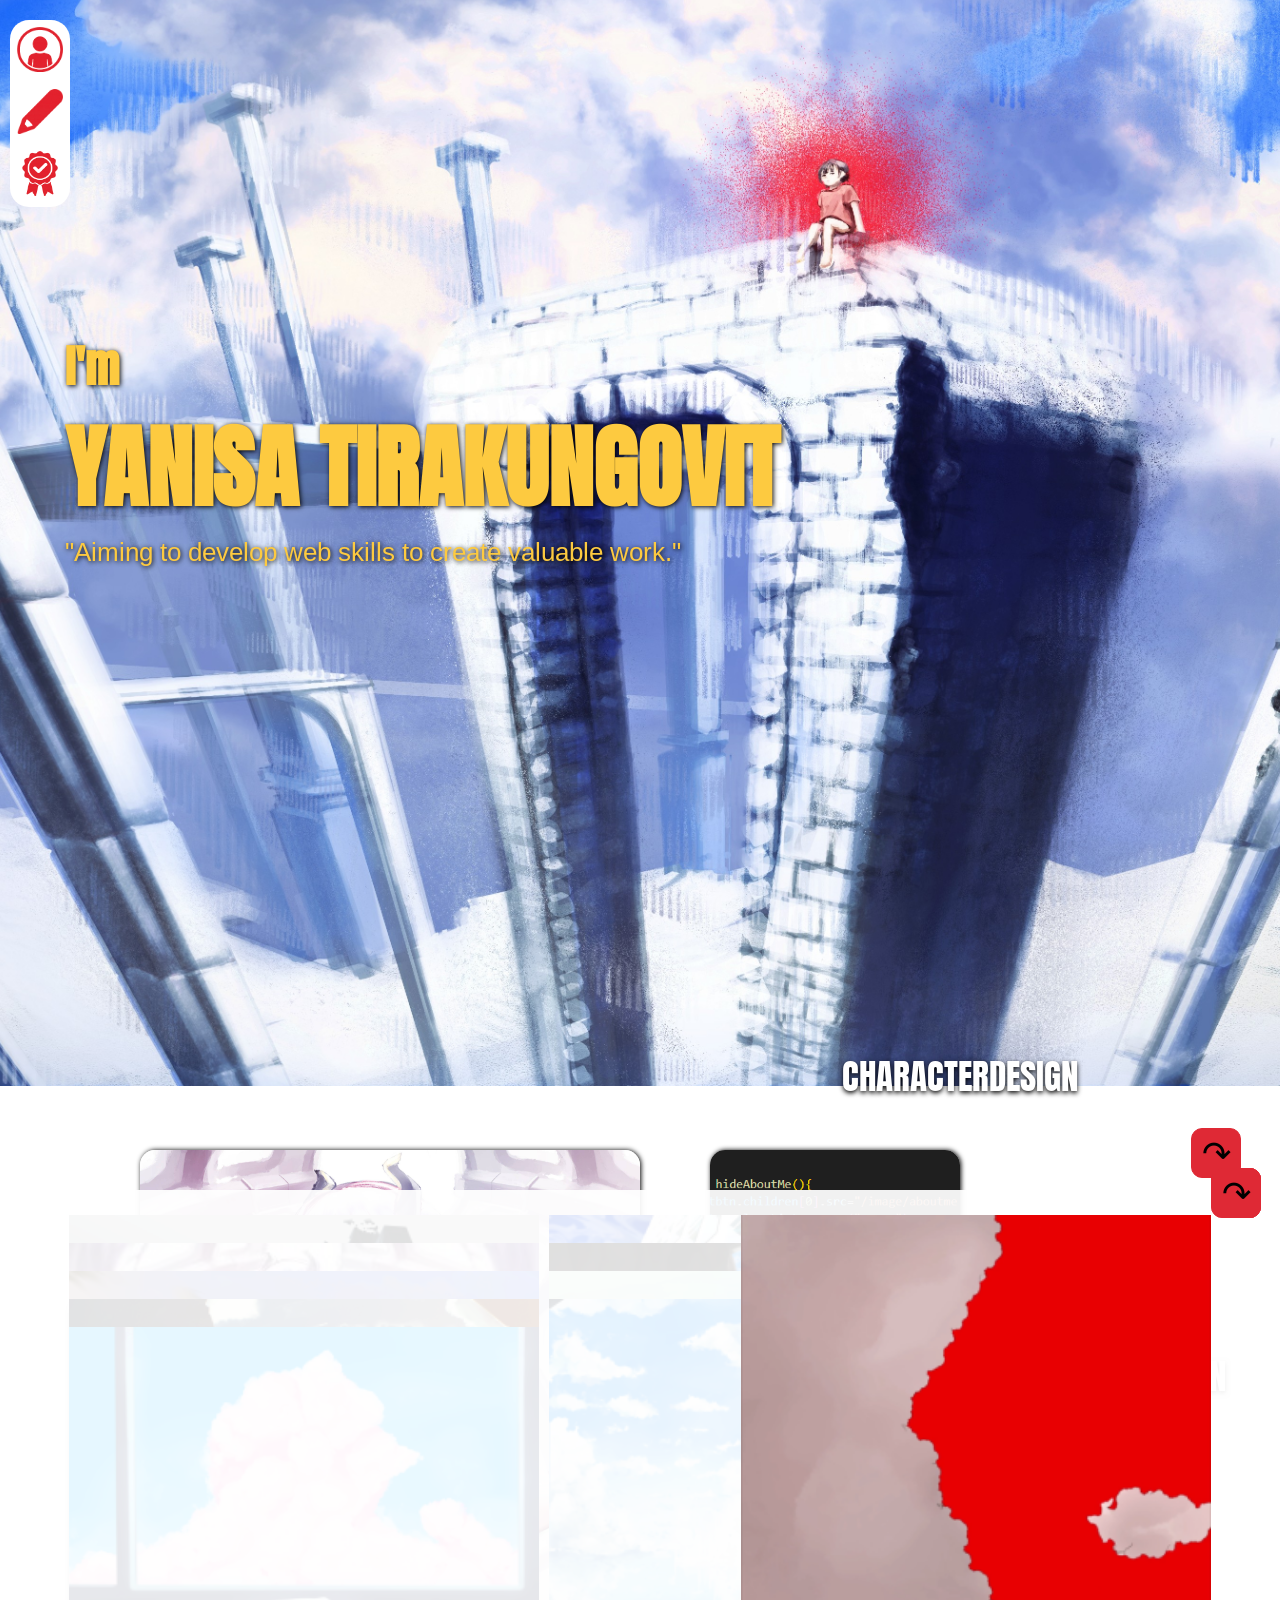
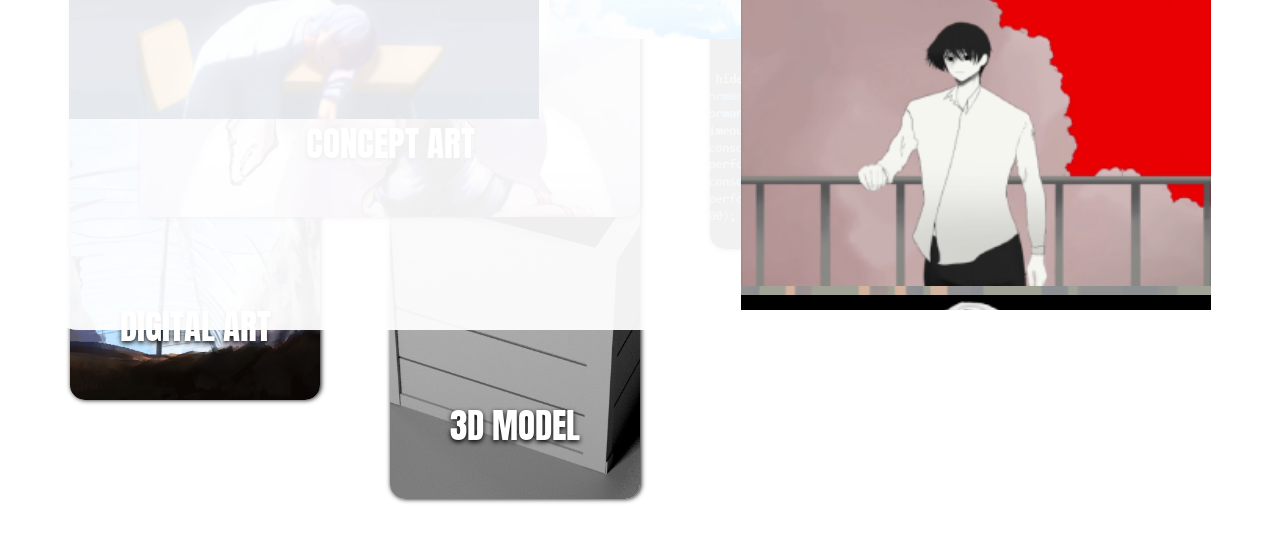
==== index.html @ 71f71c5e "working" ====
<!DOCTYPE html>
<html lang="en">
<head>
    <meta charset="UTF-8">
    <meta name="viewport" content="width=device-width, initial-scale=1.0">
    <title>Document</title>
    <link rel="preconnect" href="https://fonts.googleapis.com">
    <link rel="preconnect" href="https://fonts.gstatic.com" crossorigin>
    <link href="https://fonts.googleapis.com/css2?family=Anton&family=Arimo:ital,wght@0,400..700;1,400..700&family=Noto+Sans+Thai:wght@100..900&display=swap" rel="stylesheet">
    <link rel="stylesheet" href="style.css">
    <link rel="stylesheet" href="about.css">
    <link rel="stylesheet" href="performance.css">
    <link rel="stylesheet" href="digitalart.css">
    <link rel="stylesheet" href="certificate.css">
    <script src="https://unpkg.com/imagesloaded@5/imagesloaded.pkgd.min.js"></script>
    <script src="/masonry.pkgd.min.js"></script>

</head>
<body>
    

    <!--<div id="text-box" class="show">
        <div>
            <span>M</span>
            <span>Y</span>
            <span>W</span>
            <span>E</span>
            <span>B</span>
            <span>S</span>
            <span>I</span>
            <span>T</span>
            <span>E</span>
        </div> 
    </div>
    <div id="mywebsitebg" class="show"></div>-->

    <div id="welcome">
        <h2>I'm</h2>
        <h1>YANISA TIRAKUNGOVIT</h1>
        <h3>"Aiming to develop web skills to create valuable work."</h3>
    </div>

    <div id="icon">
        <nav>
            <ul>
                <li>
                    <a id="about-btn">
                        <img src="/image/aboutme.icon.png" alt="">
                    </a>
                </li>

                <li>
                    <a id="performance-btn">
                        <img src="/image/performance.icon.png" alt="">
                    </a>
                </li>
                <li>
                    <a id="certificate-btn">
                        <img src="/image/certificate.icon.png" alt="">
                    </a>
                </li>
            </ul>
        </nav>
    </div>

    
    <div id="overlay"></div>


    <div id="aboutme">
        <div class="content">
            <div class="left">
                <h3>ABOUT ME</h3>
                <div id="information">
                    <h2>ญาณิสา ถิรคุณโกวิท <br>ไหม <br>ปัจจุบัน: STUDENT</h2>
                    <div id="education">
                        <h5>LAPIS WHALE </h5>
                        <h2>Education . Plearnpattana school</h2>
                        <a href="" class="document">
                            <img src="/image/document.icon.png" alt="">
                        </a>
                    </div>
                </div>
                <p>Lorem ipsum dolor sit amet condddddddddddddddddddddddddddddddddddddddddddddddddddddddddddddddddddddddsectetur adipisicing elit. Nisi, adipisci? Praesentium lorem assumenda qui, delectus temporibus ut harum est aperiam! Ad temporibus itaque laborum dolores veritatis laudantium hic esse quod inventore!</p>
                <div class="contact-section">
                    <h4>ช่องทางติดต่อ</h4>
                    <ul>
                        <a href="https://www.instagram.com/2e3529/">
                            <li>Ingstragram :Lapis Whale</li>
                        </a>
                        <a href="https://www.facebook.com/xyak.bin.di.2024/">
                            <li>Facebook :Lapis Whale</li>
                        </a>
                        <a href="">
                            <li>Tiktok :Lapis Whale</li>
                        </a>
                        <ul class="contact2">
                            <li>Email : milionbilion@gmail.com</li>
                            <li>Phone :095-630-5145</li>
                        </ul>
                    </ul>
                </div>
            </div>
            <div class="right">
                <img src="/image/profile.png" alt="" id="profileimg">
            </div>
        </div>
    </div><!--end aboutme-->






    <div id="performance">
        <ul>
            <li class="heading">
                <h2>PERFORMANCE</h2>
            </li>
            <li id="digitalart">
                <a>
                    <div>
                        <img src="/image/performance.01.png" alt="">
                        <h3>DIGITAL ART</h3>
                    </div>
                </a>
            </li>
            <li id="threedmodel">
                <a>
                    <div>
                        <img src="/image/performance.02.png" alt="">
                        <h3>3D MODEL</h3>
                    </div>
                </a>
            </li>
            <li id="websitecode">
                <a>
                    <div>
                        <img src="/image/performance.03.png" alt="">
                        <h3>WEBSITE CODE</h3>
                    </div>
                </a>

            </li>
            <li id="animation">
                <a>
                    <div>
                        <img src="/image/performance.04.png" alt="">
                        <h3>ANIMATION</h3>
                    </div>
                </a>
            </li>
        </ul>
    </div>

    <div id="digitalartlist" >
        <button class="backbtn">↷</button>
        <ul>
            <li class="heading">
                <h2>DIGITALART</h2>
            </li>
            <li id="conceptart">
                <a>
                    <div>
                        <img src="/image/conceptart.0101.jpg" alt="">
                        <h3>CONCEPT ART</h3>
                    </div>
                </a>
            </li>
            <li id="characterdesign">
                <a>
                    <div>
                        <img src="/image/characterdesign.0102.jpg" alt="">
                        <h3>CHARACTERDESIGN</h3>
                    </div>
                </a>
            </li>
        </ul>
    </div>
    <!--end performance-->



    <div id="detailconceptart">
        <ul>
            <li class="heading">
                    <h2>CONCEPTART</h2>
            </li>
        </ul>
        <button class="backbtn">↷</button>
        <div class="scroll">
            <div class="grid">
                <div class="grid-item">
                    <img src="/image/performance/scaledown/conceptartscaledown/CrimsonHorn.png" alt=""
                        data-gallery="1"
                        data-index="0"
                    >
                        
                </div>
                <div class="grid-item">
                    <img src="/image/performance/scaledown/conceptartscaledown/Blank.png" alt=""
                      data-gallery="1"
                    data-index="1"
                    >
                </div>
                <div class="grid-item">
                    <img src="/image/performance/scaledown/conceptartscaledown/seleus final fight.png" alt=""
                      data-gallery="1"
                    data-index="2"
                    >
                </div>
                <div class="grid-item">
                    <img src="/image/performance/scaledown/conceptartscaledown/Spine.png" alt=""
                      data-gallery="1"
                    data-index="3"
                    >
                </div>
                <div class="grid-item">
                    <img src="/image/performance/scaledown/conceptartscaledown/Knight.png" alt=""
                      data-gallery="1"
                    data-index="4"
                    >
                </div>
                <div class="grid-item">
                    <img src="/image/performance/scaledown/conceptartscaledown/Jounal.png" alt=""
                      data-gallery="1"
                    data-index="5"
                    >
                </div>
                <div class="grid-item">
                    <img src="/image/performance/scaledown/conceptartscaledown/EchoesOfADying Civilization.png" alt=""
                      data-gallery="1"
                    data-index="6"
                    >
                </div>
                <div class="grid-item">
                    <img src="/image/performance/scaledown/conceptartscaledown/DreamCastle.png" alt=""
                      data-gallery="1"
                    data-index="7"
                    >
                </div>
                <div class="grid-item">
                    <img src="/image/performance/scaledown/conceptartscaledown/JustADream.png" alt=""
                      data-gallery="1"
                    data-index="8"
                    >
                </div>
            </div>
        </div>
    </div>


    <div id="detailcharacterdesign">
        <ul>
            <li class="heading">
                <h2>CHARACTERDESIGN</h2>
            </li>
        </ul>
        <button class="backbtn">↷</button>
        <div class="scroll">
            <div class="grid">
                <div class="grid-item">
                    <img src="image/performance/scaledown/characterdesign scaledown/DragonFruit.png" alt=""
                    data-gallery="2"
                        data-index="0">
                </div>
                <div class="grid-item">
                    <img src="/image/performance/scaledown/characterdesign scaledown/DragonxWixardposter.png" alt=""
                    data-gallery="2"
                        data-index="1">
                </div>
                <div class="grid-item">
                    <img src="/image/performance/scaledown/characterdesign scaledown/SpaceFox.png" alt=""
                    data-gallery="2"
                        data-index="2">
                </div>
                <div class="grid-item">
                    <img src="/image/performance/scaledown/characterdesign scaledown/Stingray.png" alt=""
                    data-gallery="2"
                        data-index="3">
                </div>
            </div>
        </div>
    </div>



    <div id="detailthreed">
        <ul>
            <li class="heading">
                <h2>3D MODEL</h2>
            </li>
        </ul>
        <button class="backbtn">↷</button>
        <div class="scroll">
            <div class="grid">
                <div class="grid-item">
                    <img src="/image//performance/scaledown/3Dscaledown/Bridge.png" alt=""
                    data-gallery="3"
                        data-index="0">
                </div>
                <div class="grid-item">
                    <img src="/image/performance/scaledown/3Dscaledown/Chest.png" alt=""
                    data-gallery="3"
                        data-index="1">
                </div>
                <div class="grid-item">
                    <img src="/image/performance/scaledown/3Dscaledown/ICTmushroom.png" alt=""
                    data-gallery="3"
                        data-index="2">
                </div>
            </div>
        </div>
    </div>



    <div id="detailanimation">
        <ul>
            <li class="heading">
                    <h2>ANIMATION</h2>
            </li>
        </ul>
        <button class="backbtn">↷</button>
        <div class="scroll">
            <div class="grid">
                <div class="grid-item">
                    <img src="/image//performance/scaledown/animationscaledown/RedSky.png" alt=""
                    data-gallery="5"
                        data-index="0">
                </div>
                <div class="grid-item">
                    <img src="/image/performance/scaledown/animationscaledown/Emily.png" alt=""
                    data-gallery="5"
                        data-index="1">
                </div>
                <div class="grid-item">
                    <img src="/image/performance/scaledown/animationscaledown/Emily.png" alt=""
                    data-gallery="5"
                        data-index="1">
                </div>
            </div>
        </div>
    </div>


    <div id="certificate">
        <div class="content">
            <div class="left">      
                <img src="https://placehold.co/600x400" alt="">
                <img src="https://placehold.co/600x400" alt="">
                <img src="https://placehold.co/600x400" alt="">
                <img src="https://placehold.co/600x400" alt="">
                <img src="https://placehold.co/600x400" alt="">
                <img src="https://placehold.co/600x400" alt="">
            </div>

            <div class="right">
                <img src="https://placehold.co/600x400" alt="">
                <img src="https://placehold.co/600x400" alt="">
                <img src="https://placehold.co/600x400" alt="">
                <img src="https://placehold.co/600x400" alt="">
                <img src="https://placehold.co/600x400" alt="">
            </div>
        </div>
    </div>


    <div id="gallery">
        <div id="content">
            <div class="prev">
                <
            </div>
            <img src="" alt="">

            <div class="next">
                >
            </div>
        </div>
    </div>
    <script src="script.js"></script>
</body>
</html>
---- style.css ----
#text-box {
    font-size: 100px;
    font-family:"Anton", sans-serif;
    top: 50%;
    left: 50%;
    position: absolute;
    transform: translate(-50%,-50%);
    overflow-y: hidden;
    text-align: center;
    z-index: 20; 
    display: none;
}

#text-box .show {
    display: block;
}

#text-box div span {
    display: inline-block;
    font-weight: bold;
    animation: mover 4.5s linear infinite;
    overflow-y: hidden;
    color: #ffffff;
}

@keyframes mover {
    0% {
        text-shadow: 0 2px 30px rgba(0, 0, 0, 0.5);
        transform: translateY(0px);
    }
    50% {
        text-shadow: 0 2px 30px rgba(0, 0, 0, 0.5);
        transform: translateY(30px); 
    }
    100% {
        text-shadow: 0 2px 30px rgba(0, 0, 0, 0.5);
         transform: translateY(0px);
    }
}

#text-box span:nth-child(1) {
    animation-delay: 0.5s;
}
#text-box span:nth-child(2) {
    animation-delay: 1s;
}
#text-box span:nth-child(3) {
    animation-delay: 1.5s;
}
#text-box span:nth-child(4) {
    animation-delay: 2s;
}
#text-box span:nth-child(5) {
    animation-delay: 2.5s;
}
#text-box span:nth-child(6) {
    animation-delay: 3s;
}
#text-box span:nth-child(7) {
    animation-delay: 3.5s;
}
#text-box span:nth-child(8) {
    animation-delay: 4s;
}
#text-box span:nth-child(9) {
    animation-delay: 4.5s;
}
#text-box span:nth-child(10) {
    animation-delay: 5s;
}

#mywebsitebg {
position: fixed;
    width: 100%;
    height: 100vh;
    background-color: rgb(255, 255, 255);
    top: 0;
    left: 0;
    display: none;
    z-index: 15;
}
    
#mywebsitebg .show {
    display: block;
}


body {
    margin: 0;
    background-image:url(/bg\ blue.jpg);
    background-repeat: no-repeat;
    background-position: center;
    background-size:2380px ;
    background-position-y:-720px;
    min-height: 100vh;
    margin: 0;
    overflow-y: hidden;
    overflow-x: hidden;
}


#welcome {
    display: flex;
    flex-direction: column;
    justify-content: center;
    height: 100vh;
    padding: 65px;
    box-sizing: border-box;
    color: #FDCA40 ;
    text-shadow: black 1px 0.5px 5px;

    
}

#welcome h1 {
    font-size: 90px;
    align-items: center;
    margin: 0;
    font-family: "Anton", sans-serif;
}

#welcome h2 {
    font-family: "Anton", sans-serif;
    margin: 0;
    font-size: 45px;
}

#welcome h3 {
    font-family: "Arimo", sans-serif;
    margin: 0;
    font-size: 26px;
    font-weight: 200;
}

#icon nav {
    background-color: white;
    position: absolute;
    top: 20px;
    left: 10px;
    padding: 7px;
    border-radius: 19px;
}

#icon nav img {
    height: 45px;
    cursor: pointer;

}

#icon nav ul {
    list-style-type: none;
    margin: 0;
    padding: 0;
}

#icon nav ul li {
    margin-bottom: 13px;
    text-align: center;
}

#icon nav ul li:last-child {
    margin: 0;
}



.grid-item { 
    width: 470px;
    margin-bottom: 6px;
    margin: 5px;
}

.grid-item img {
    width: 100%;
    

}

#overlay {
    position: fixed;
    width: 100%;
    height: 100vh;
    background-color: rgba(0, 0, 0, 0.7);
    top: 0;
    left: 0;
    display: none;
}

#overlay.show {
    display: block;
}

.backbtn {
    position: absolute; 
    top: -22px;          
    right: -25px;        
    border: 1px solid #DF2935;
    background-color: #DF2935;
    border-radius: 22%;
    width: 50px;
    height: 50px;
    padding: 10px;
    font-size: 35px;
    line-height: 0.85;
    text-align: center;
    z-index: 10;
    cursor: pointer;
}


.scroll {
    height: 700px;
    overflow-y: auto;
    overflow-x: hidden;
    color: #3772FF;
    overflow-y: scroll;
    direction: rtl; 
}

::-webkit-scrollbar {
  background: #3772FF; 
  border-radius: 10px; 
}

::-webkit-scrollbar-thumb {
  background: #FDCA40; 
  border-radius: 10px; 
}


#gallery {
    background-color: white;
    width: 900px;
    height: 500px;
    position: absolute;
    left: 50%;
    top: 50%;
    transform: translate(-50%,-50%);
    display: none;
    color: #ffffff;
    border-radius: 15px;

}

#gallery.show {
    display: flex;
}

#gallery img {
    max-height: 500px;
    object-fit: contain;
    border-radius: 15px;
    top: 100%;
    
}

#detailcharacterdesign .grid img {
    max-width: 500px;
}

#gallery #content {
    display: flex;
    justify-content: center;
    align-items: center;
    
    
}

#gallery #content .prev ,
#gallery #content .next {
    background-color: #DF2935;
    font-weight: 500;
    color: white;
    padding: 10px;
    font-size: 20px;
    border-radius: 15px;
    cursor: pointer;
    position: absolute;

}

#gallery #content .prev {
    position: absolute;
    left: -20px;
    top: 45%;
}

#gallery #content .next {
    position: absolute;
    right: -20px;
    top: 45%;
}

#gallery #content .prev:hover ,
#gallery #content .next:hover {
    background-color: #ff6e77;
}
---- about.css ----
#aboutme {
    position: absolute;
    top: 50%;
    left: 50%;
    background-color: white;
    display: none;
    transform: translate(-50%,100%);
    transition: all 0.5s ease-out;
    width: 1450px;
    height: 700px;
    border-radius: 35px;
    background-image: url("/image/background.png");
    background-size: 650px;
    background-repeat: no-repeat;
    background-position: right top;
    box-shadow: 0 4px 7px rgba(0, 0, 0,0.15);
    
}

.show {
    display: block !important;
}

.popup {
    transform: translate(-50%,-50%) !important;
}


#aboutme .content {
    position: relative;
    height: 100%;
    display: flex;
}

#aboutme .content .left {
    width: 60%;
}

#aboutme .content .right {
    width: 40%;
}

#aboutme #information {
    display: flex;
    padding-bottom: 20px;
    border-bottom: solid black 1px;
}

#aboutme #information #education {
    margin-left: 250px;
}

#aboutme #information #education .document img{
    width: 30px;
    position: absolute;
    right: 1000px;
    top: 150px;
}

#aboutme #information,
#aboutme h3 ,
.contact-section ,
#aboutme p {
    margin-left: 70px;
}

#aboutme #information ,
#aboutme h4 {
    display: flex;
    margin-top: 0;
    margin-bottom: 0;
    width: 85%;
}

#aboutme h2 {
    font-size: 17px;
    margin-top: 15px;
}

#aboutme h3 {
    font-family: "Anton", sans-serif;
    color: #FDCA40;
    font-size: 75px;
    font-weight: 300;
    padding-top: 40px;
    margin: 0;
    margin-left: 50px;

}

#aboutme h2,
#aboutme h4 {
    font-family: "Noto Sans Thai", sans-serif;
    font-optical-sizing: auto;
    font-weight: 350;


}

#aboutme h4 {
    margin: 0;
}

#aboutme h5 {
    font-family: "Anton", sans-serif;
    color: #2841AE;
    font-size: 35px;
    font-weight: 300;
    position: absolute;
    top: 55px;
    
}

#aboutme p {
    font-family: "Noto Sans Thai", sans-serif;
    margin-top: 50px;
}

#aboutme .contact-section{
    position: absolute;
    bottom: 25px;
    left: 50px;
    padding-left: 13px;
    margin: 0;
    border-left: solid black 0.5px;
}

#aboutme ul {
    list-style: none;
    font-family: "Noto Sans Thai", sans-serif;
    font-weight: 350;
}

#aboutme ul {
    padding: 0;
}

#aboutme ul :last-child {
    margin: 0;
}

#aboutme a {
    text-decoration: none;
    color: inherit; 
}

#aboutme 
.contact2 {
    position: absolute;
    left: 265px;
    bottom: 15px;
    
}

#aboutme .content #profileimg {
    position: absolute;
    bottom: 0;
    right: 0;
    width: 700px;
}
---- performance.css ----
#performance ,
#digitalartlist {
    padding: 0;
    width: 90%;
    max-width: 1450px;
    height: 700px;
    position: absolute;
    top: 50%;
    left: 50%;
    transform: translate(-50%, 100%);
    transition: all 0.5s;

}

#performance ul .heading h2 ,
#digitalartlist ul .heading h2 ,
#detailconceptart .heading h2 ,
#detailcharacterdesign .heading h2 ,
#detailthreed .heading h2 ,
#detailanimation .heading h2 {
    padding:  5px 0px 5px 5px;
    font-family: "Anton", sans-serif;
    margin: 0;
    font-size: 90px;
    overflow-x: hidden;
    bottom: 20px;
    right: -400px;
    position: absolute;
    color:  #FDCA40 ;
    text-shadow: 0 0.5px 7px #00000094;
    transform: rotate(90deg)
    
    
}

#detailthreed .heading h2 {
    right: -300px; 
}


#performance ul li div , 
#digitalartlist ul li div
{
    flex-direction: column;
    align-items: center;
}

#performance ul ,
#digitalartlist ul {
    display: flex;
    gap: 70px;
    margin: 0;
    list-style-type: none;
    padding: 0;
    justify-content: center;
}

#performance ul li ,
#digitalartlist ul li {
    transition: all 0.25s;
}

#performance ul li:first-child {
    margin-top: 50px;
    transition: all 0.75s;
}

#performance ul li:nth-child(2) {
    margin-top: 150px;
    transition: all 0.85s;
}

#performance ul li:nth-child(3)  {
    margin-top: 250px;  
     transition: all 0.95s;
}

#performance ul li:last-child{
    margin-top: 300px;
     transition: all 1.05s;
}

#performance ul.active li ,
#digitalartlist ul.active li {
    margin-top: 0;
}

#digitalartlist ul li img {
    width: 500px;
    box-shadow: 1px 0 5px rgb(0, 0, 0);
    border-radius: 15px;
    display: block;
    align-items: center;
    cursor: pointer;
}

#performance ul li img {
    width: 250px;
    box-shadow: 1px 0 5px rgb(0, 0, 0);
    border-radius: 15px;
    display: block;
    cursor: pointer;
    
}

#performance ul li h3 ,
#digitalartlist ul li h3{
    color : white;
    margin: 0;
    margin-top: -100px;
    font-family: "Anton", sans-serif;
    font-size: 35px;
    font-weight: 300;
    text-shadow: 0 2px 5px #000000;
    text-align: center;
}

#performance ul li a ,
#digitalartlist ul li a{
    text-decoration: none;
}
---- digitalart.css ----
#detailconceptart {
    padding: 0;
    width: 90%;
    max-width: 1450px;
    height: 700px;
    position: absolute;
    top: 50%;
    left: 50%;
    transform: translate(-50%, 100%);
    transition: all 0.5s;
    padding: 20px;
    background-color: rgba(255, 255, 255, 0.5);
    border-radius: 35px;
}

#detailcharacterdesign {
    padding: 0;
    width: 90%;
    max-width: 1450px;
    height: 700px;
    position: absolute;
    top: 50%;
    left: 50%;
    transform: translate(-50%, 100%);
    transition: all 0.5s;
    padding: 20px;
    background-color: rgba(255, 255, 255, 0.5);
    border-radius: 35px;
    
}

#detailcharacterdesign ul ,
#detailconceptart ul ,
#detailthreed ul ,
#detailanimation ul {
    margin: 0;
    padding: 0;
    list-style-type: none;
}

#detailthreed {
    padding: 0;
    width: 90%;
    max-width: 1450px;
    height: 700px;
    position: absolute;
    top: 50%;
    left: 50%;
    transform: translate(-50%, 100%);
    transition: all 0.5s;
    padding: 20px;
    background-color: rgba(255, 255, 255, 0.5);
    border-radius: 35px;
}

#detailanimation {
    padding: 0;
    width: 90%;
    max-width: 1450px;
    height: 700px;
    position: absolute;
    top: 50%;
    left: 50%;
    transform: translate(-50%, 100%);
    transition: all 0.5s;
    padding: 20px;
    background-color: rgba(255, 255, 255, 0.5);
    border-radius: 35px;
}
---- certificate.css ----
#certificate {
    position: absolute;
    top: 50%;
    left: 50%;
    background-color: rgb(255, 0, 0);
    display: none;
    transform: translate(-50%,100%);
    transition: all 0.5s ease-out;
    width: 1450px;
    height: 700px;
    border-radius: 35px;
    box-shadow: 0 4px 7px rgba(0, 0, 0,0.15);
    padding-top: 20px ;
    padding-bottom: 20px;
    box-sizing: border-box;
    padding-right: 20px;
}

#certificate .content{
    text-align: center;
    overflow-y: auto;
    height: 100%;
    
}

.show {
    display: block !important;
}

.popup {
    transform: translate(-50%,-50%) !important;
}


#certificate .content {
    position: relative;
    height: 100%;
    display: flex;
}

#certificate .content .left {
    width: 50%;
}

#certificate .content .right {
    width: 50%;
} 

#certificate .content img {
    margin-bottom: 10px;
}
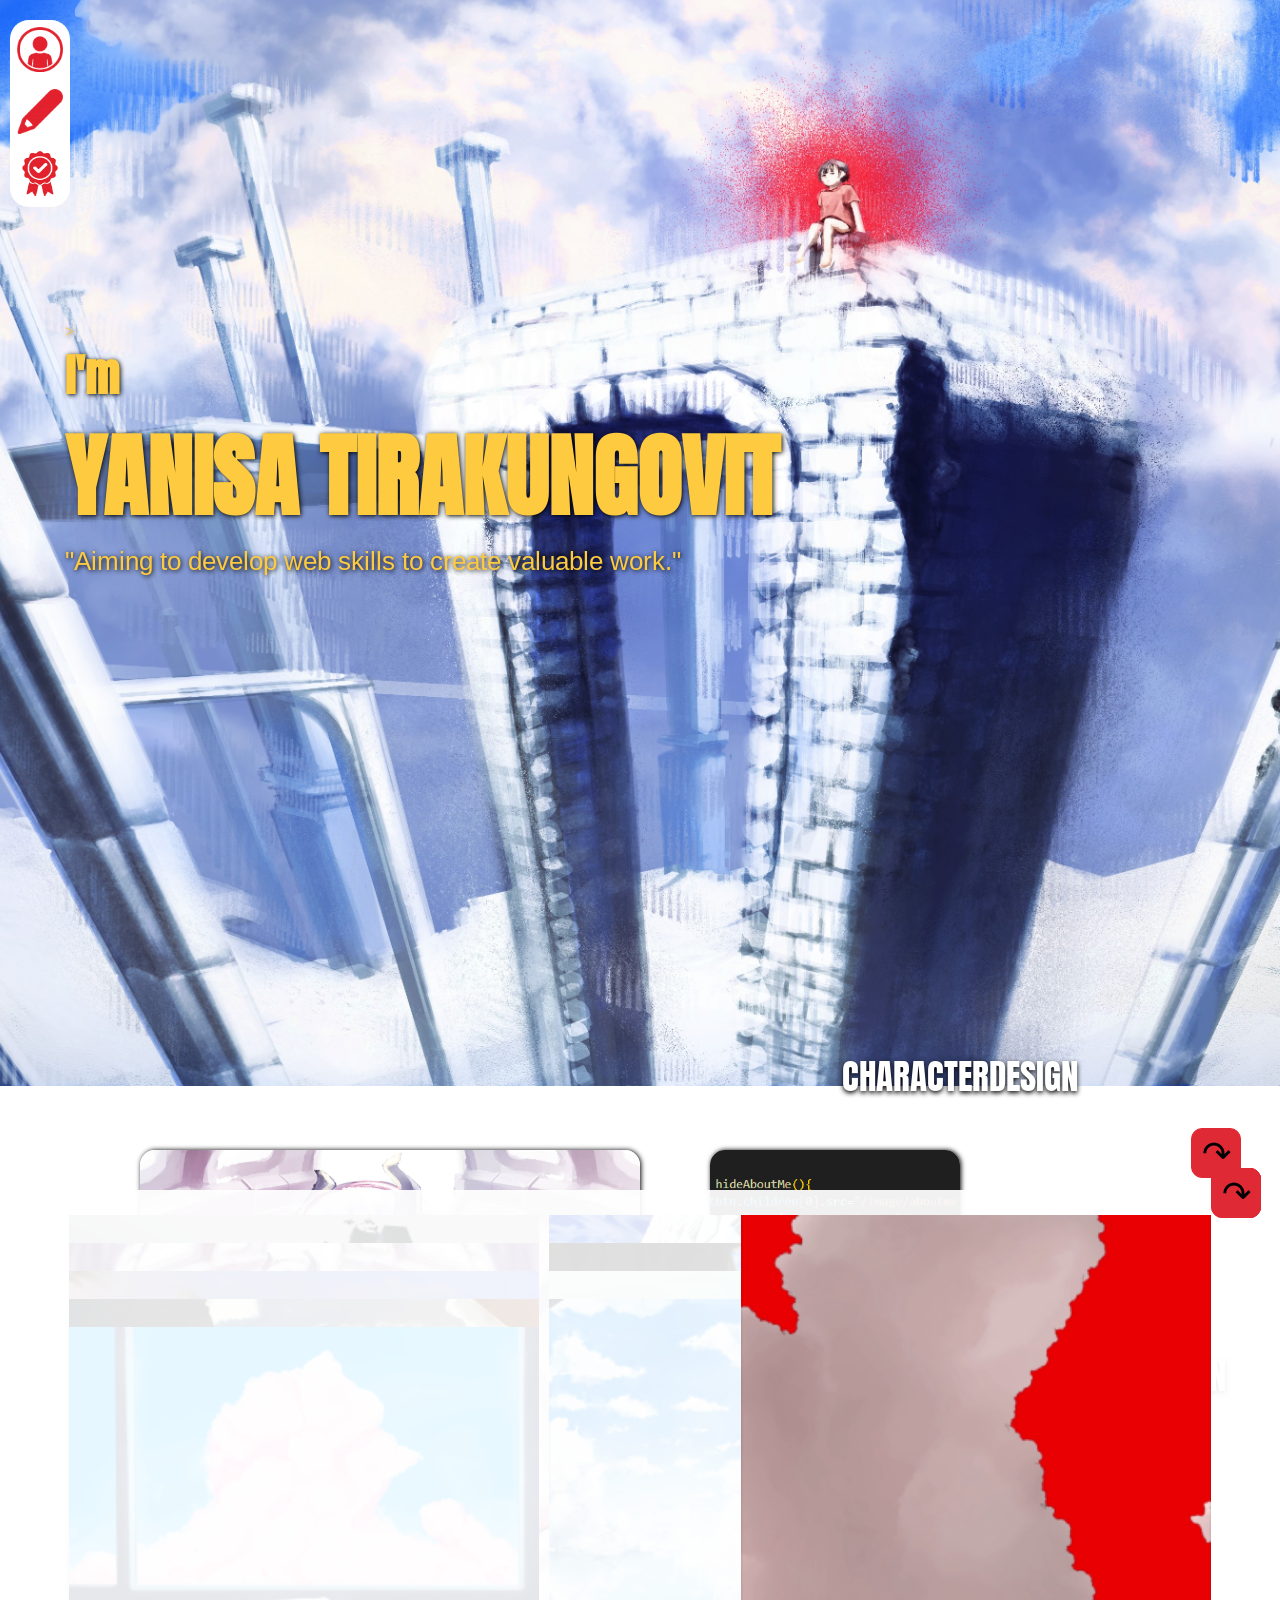
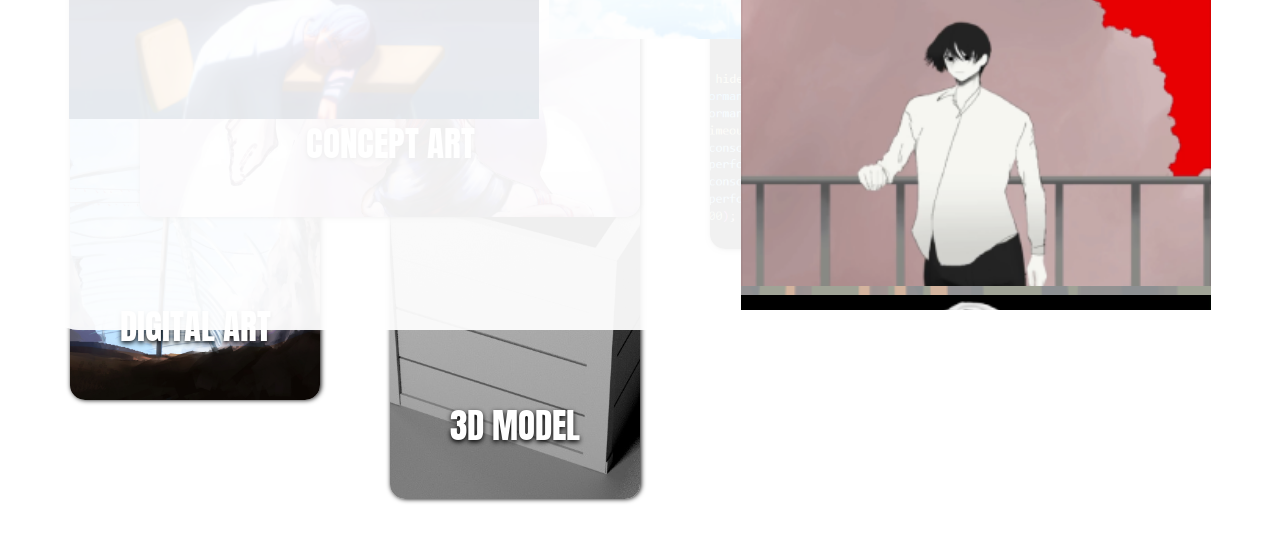
==== commit ba917105: "add remaining files" ====
--- a/index.html
+++ b/index.html
@@ -34,7 +34,7 @@
     </div>
     <div id="mywebsitebg" class="show"></div>-->
 
-    <div id="welcome">
+    <div id="welcome">>
         <h2>I'm</h2>
         <h1>YANISA TIRAKUNGOVIT</h1>
         <h3>"Aiming to develop web skills to create valuable work."</h3>
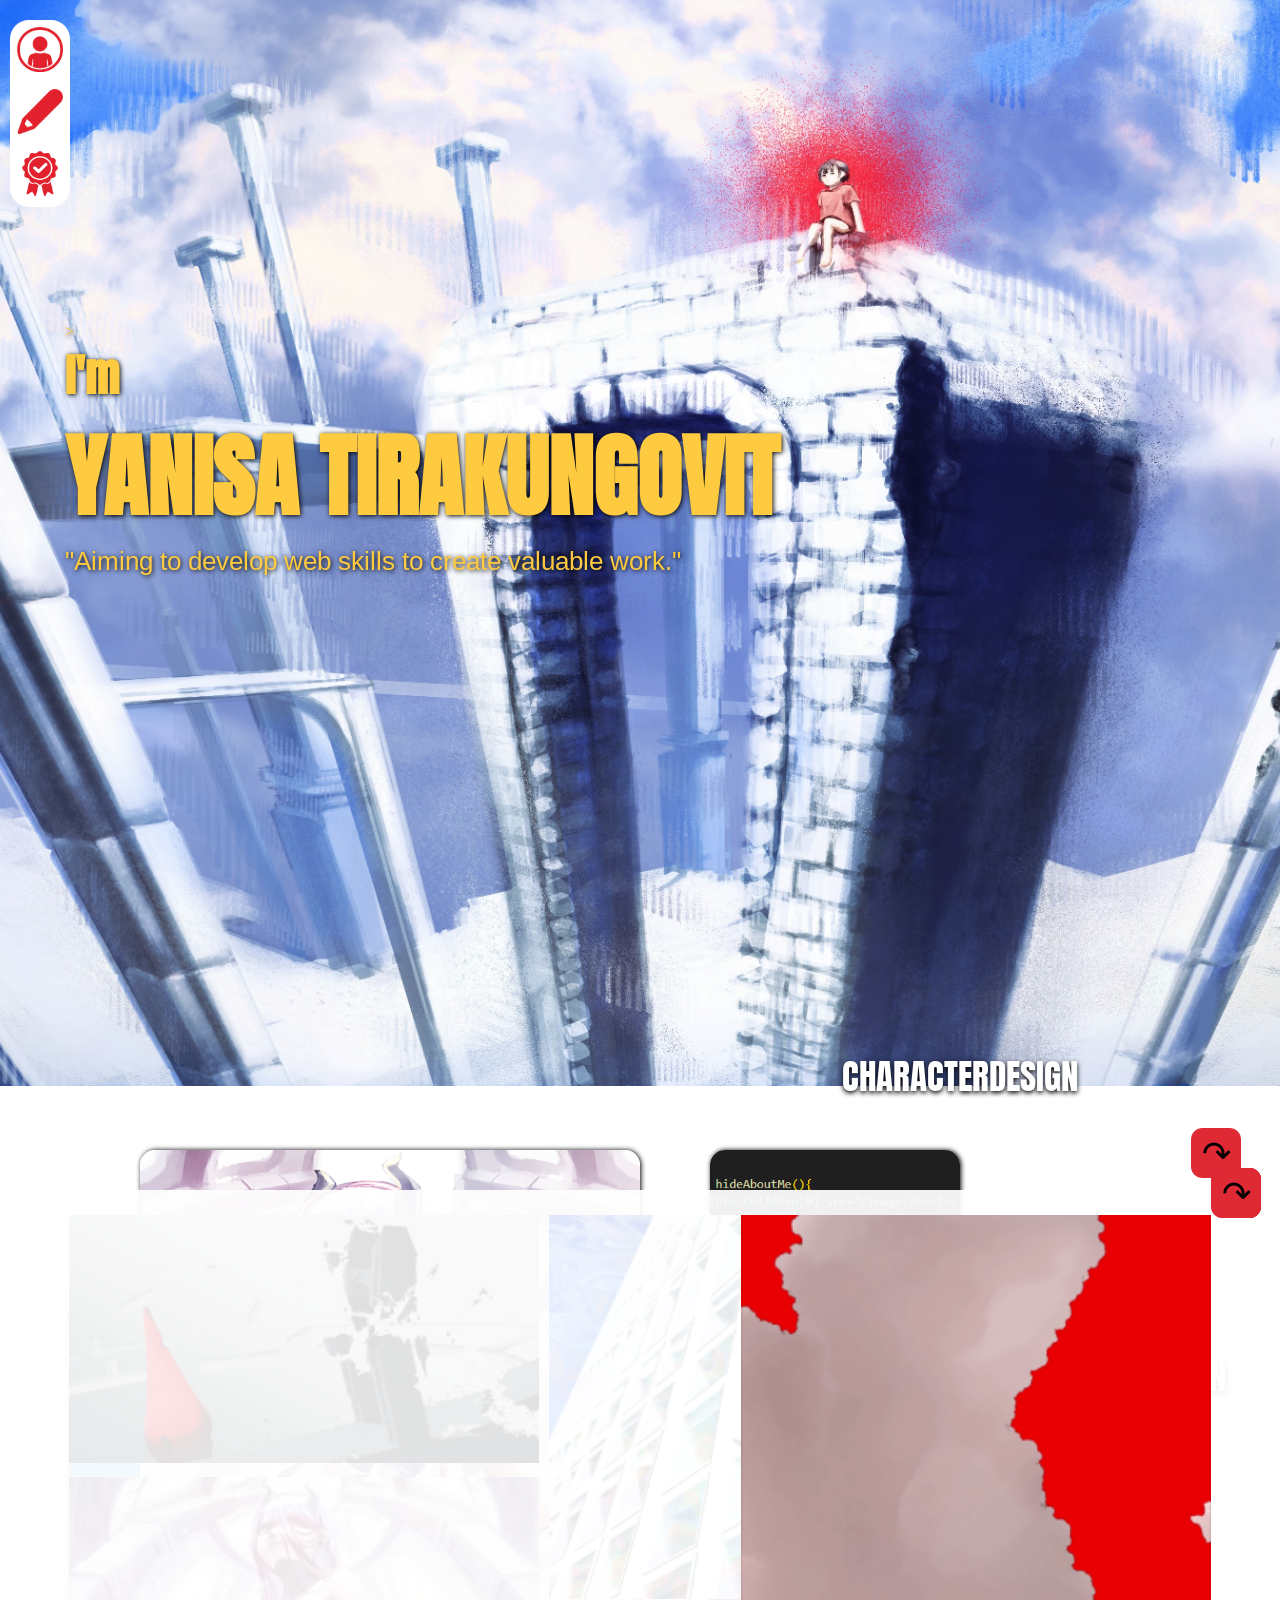
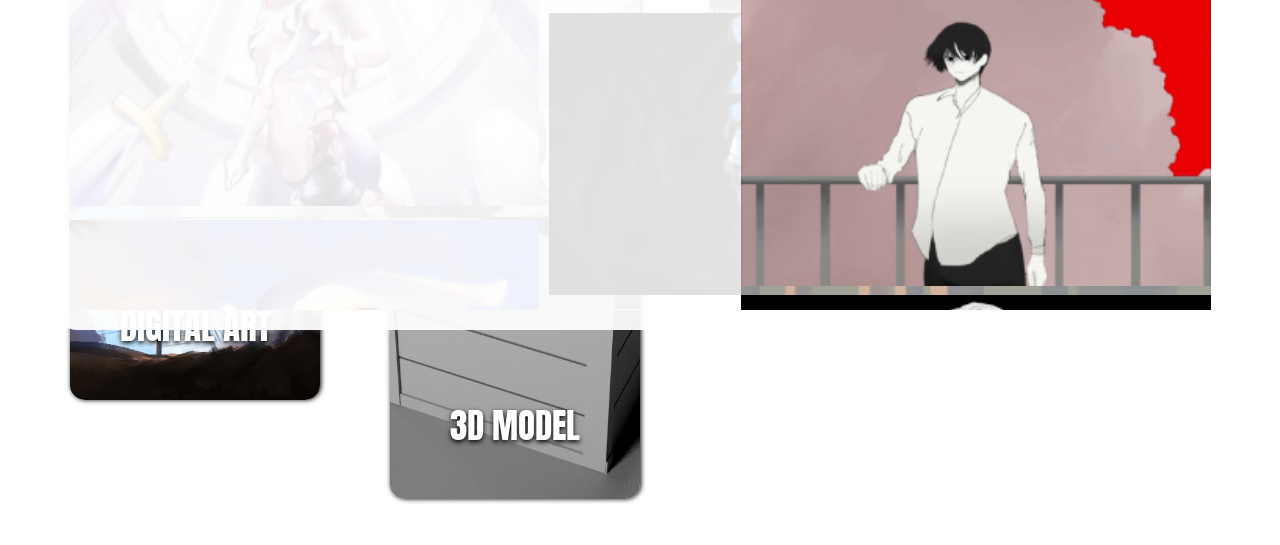
==== commit 7a811a12: "Update index.html paths" ====
--- a/index.html
+++ b/index.html
@@ -12,7 +12,7 @@
     <link rel="stylesheet" href="performance.css">
     <link rel="stylesheet" href="digitalart.css">
     <link rel="stylesheet" href="certificate.css">
-    <script src="https://unpkg.com/imagesloaded@5/imagesloaded.pkgd.min.js"></script>
+    <script src="https://unpkg.com./imagesloaded@5/imagesloaded.pkgd.min.js"></script>
     <script src="/masonry.pkgd.min.js"></script>
 
 </head>
@@ -45,18 +45,18 @@
             <ul>
                 <li>
                     <a id="about-btn">
-                        <img src="/image/aboutme.icon.png" alt="">
+                        <img src="./image/aboutme.icon.png" alt="">
                     </a>
                 </li>
 
                 <li>
                     <a id="performance-btn">
-                        <img src="/image/performance.icon.png" alt="">
+                        <img src="./image/performance.icon.png" alt="">
                     </a>
                 </li>
                 <li>
                     <a id="certificate-btn">
-                        <img src="/image/certificate.icon.png" alt="">
+                        <img src="./image/certificate.icon.png" alt="">
                     </a>
                 </li>
             </ul>
@@ -77,7 +77,7 @@
                         <h5>LAPIS WHALE </h5>
                         <h2>Education . Plearnpattana school</h2>
                         <a href="" class="document">
-                            <img src="/image/document.icon.png" alt="">
+                            <img src="./image/document.icon.png" alt="">
                         </a>
                     </div>
                 </div>
@@ -102,7 +102,7 @@
                 </div>
             </div>
             <div class="right">
-                <img src="/image/profile.png" alt="" id="profileimg">
+                <img src="./image/profile.png" alt="" id="profileimg">
             </div>
         </div>
     </div><!--end aboutme-->
@@ -120,7 +120,7 @@
             <li id="digitalart">
                 <a>
                     <div>
-                        <img src="/image/performance.01.png" alt="">
+                        <img src="./image/performance.01.png" alt="">
                         <h3>DIGITAL ART</h3>
                     </div>
                 </a>
@@ -128,7 +128,7 @@
             <li id="threedmodel">
                 <a>
                     <div>
-                        <img src="/image/performance.02.png" alt="">
+                        <img src="./image/performance.02.png" alt="">
                         <h3>3D MODEL</h3>
                     </div>
                 </a>
@@ -136,7 +136,7 @@
             <li id="websitecode">
                 <a>
                     <div>
-                        <img src="/image/performance.03.png" alt="">
+                        <img src="./image/performance.03.png" alt="">
                         <h3>WEBSITE CODE</h3>
                     </div>
                 </a>
@@ -145,7 +145,7 @@
             <li id="animation">
                 <a>
                     <div>
-                        <img src="/image/performance.04.png" alt="">
+                        <img src="./image/performance.04.png" alt="">
                         <h3>ANIMATION</h3>
                     </div>
                 </a>
@@ -162,7 +162,7 @@
             <li id="conceptart">
                 <a>
                     <div>
-                        <img src="/image/conceptart.0101.jpg" alt="">
+                        <img src="./image/conceptart.0101.jpg" alt="">
                         <h3>CONCEPT ART</h3>
                     </div>
                 </a>
@@ -170,7 +170,7 @@
             <li id="characterdesign">
                 <a>
                     <div>
-                        <img src="/image/characterdesign.0102.jpg" alt="">
+                        <img src="./image/characterdesign.0102.jpg" alt="">
                         <h3>CHARACTERDESIGN</h3>
                     </div>
                 </a>
@@ -191,14 +191,14 @@
         <div class="scroll">
             <div class="grid">
                 <div class="grid-item">
-                    <img src="/image/performance/scaledown/conceptartscaledown/CrimsonHorn.png" alt=""
+                    <img src="./image/performance/scaledown/conceptartscaledown/CrimsonHorn.png" alt=""
                         data-gallery="1"
                         data-index="0"
                     >
                         
                 </div>
                 <div class="grid-item">
-                    <img src="/image/performance/scaledown/conceptartscaledown/Blank.png" alt=""
+                    <img src="./image/performance/scaledown/conceptartscaledown/Blank.png" alt=""
                       data-gallery="1"
                     data-index="1"
                     >
@@ -210,37 +210,37 @@
                     >
                 </div>
                 <div class="grid-item">
-                    <img src="/image/performance/scaledown/conceptartscaledown/Spine.png" alt=""
+                    <img src="./image/performance/scaledown/conceptartscaledown/Spine.png" alt=""
                       data-gallery="1"
                     data-index="3"
                     >
                 </div>
                 <div class="grid-item">
-                    <img src="/image/performance/scaledown/conceptartscaledown/Knight.png" alt=""
+                    <img src="./image/performance/scaledown/conceptartscaledown/Knight.png" alt=""
                       data-gallery="1"
                     data-index="4"
                     >
                 </div>
                 <div class="grid-item">
-                    <img src="/image/performance/scaledown/conceptartscaledown/Jounal.png" alt=""
+                    <img src="./image/performance/scaledown/conceptartscaledown/Jounal.png" alt=""
                       data-gallery="1"
                     data-index="5"
                     >
                 </div>
                 <div class="grid-item">
-                    <img src="/image/performance/scaledown/conceptartscaledown/EchoesOfADying Civilization.png" alt=""
+                    <img src="./image/performance/scaledown/conceptartscaledown/EchoesOfADying Civilization.png" alt=""
                       data-gallery="1"
                     data-index="6"
                     >
                 </div>
                 <div class="grid-item">
-                    <img src="/image/performance/scaledown/conceptartscaledown/DreamCastle.png" alt=""
+                    <img src="./image/performance/scaledown/conceptartscaledown/DreamCastle.png" alt=""
                       data-gallery="1"
                     data-index="7"
                     >
                 </div>
                 <div class="grid-item">
-                    <img src="/image/performance/scaledown/conceptartscaledown/JustADream.png" alt=""
+                    <img src="./image/performance/scaledown/conceptartscaledown/JustADream.png" alt=""
                       data-gallery="1"
                     data-index="8"
                     >
@@ -260,22 +260,22 @@
         <div class="scroll">
             <div class="grid">
                 <div class="grid-item">
-                    <img src="image/performance/scaledown/characterdesign scaledown/DragonFruit.png" alt=""
+                    <img src="./image/performance/scaledown/characterdesign scaledown/DragonFruit.png" alt=""
                     data-gallery="2"
                         data-index="0">
                 </div>
                 <div class="grid-item">
-                    <img src="/image/performance/scaledown/characterdesign scaledown/DragonxWixardposter.png" alt=""
+                    <img src="./image/performance/scaledown/characterdesign scaledown/DragonxWixardposter.png" alt=""
                     data-gallery="2"
                         data-index="1">
                 </div>
                 <div class="grid-item">
-                    <img src="/image/performance/scaledown/characterdesign scaledown/SpaceFox.png" alt=""
+                    <img src="./image/performance/scaledown/characterdesign scaledown/SpaceFox.png" alt=""
                     data-gallery="2"
                         data-index="2">
                 </div>
                 <div class="grid-item">
-                    <img src="/image/performance/scaledown/characterdesign scaledown/Stingray.png" alt=""
+                    <img src="./image/performance/scaledown/characterdesign scaledown/Stingray.png" alt=""
                     data-gallery="2"
                         data-index="3">
                 </div>
@@ -295,17 +295,17 @@
         <div class="scroll">
             <div class="grid">
                 <div class="grid-item">
-                    <img src="/image//performance/scaledown/3Dscaledown/Bridge.png" alt=""
+                    <img src="./image//performance/scaledown/3Dscaledown/Bridge.png" alt=""
                     data-gallery="3"
                         data-index="0">
                 </div>
                 <div class="grid-item">
-                    <img src="/image/performance/scaledown/3Dscaledown/Chest.png" alt=""
+                    <img src="./image/performance/scaledown/3Dscaledown/Chest.png" alt=""
                     data-gallery="3"
                         data-index="1">
                 </div>
                 <div class="grid-item">
-                    <img src="/image/performance/scaledown/3Dscaledown/ICTmushroom.png" alt=""
+                    <img src="./image/performance/scaledown/3Dscaledown/ICTmushroom.png" alt=""
                     data-gallery="3"
                         data-index="2">
                 </div>
@@ -325,17 +325,17 @@
         <div class="scroll">
             <div class="grid">
                 <div class="grid-item">
-                    <img src="/image//performance/scaledown/animationscaledown/RedSky.png" alt=""
+                    <img src="./image//performance/scaledown/animationscaledown/RedSky.png" alt=""
                     data-gallery="5"
                         data-index="0">
                 </div>
                 <div class="grid-item">
-                    <img src="/image/performance/scaledown/animationscaledown/Emily.png" alt=""
+                    <img src="./image/performance/scaledown/animationscaledown/Emily.png" alt=""
                     data-gallery="5"
                         data-index="1">
                 </div>
                 <div class="grid-item">
-                    <img src="/image/performance/scaledown/animationscaledown/Emily.png" alt=""
+                    <img src="./image/performance/scaledown/animationscaledown/Emily.png" alt=""
                     data-gallery="5"
                         data-index="1">
                 </div>
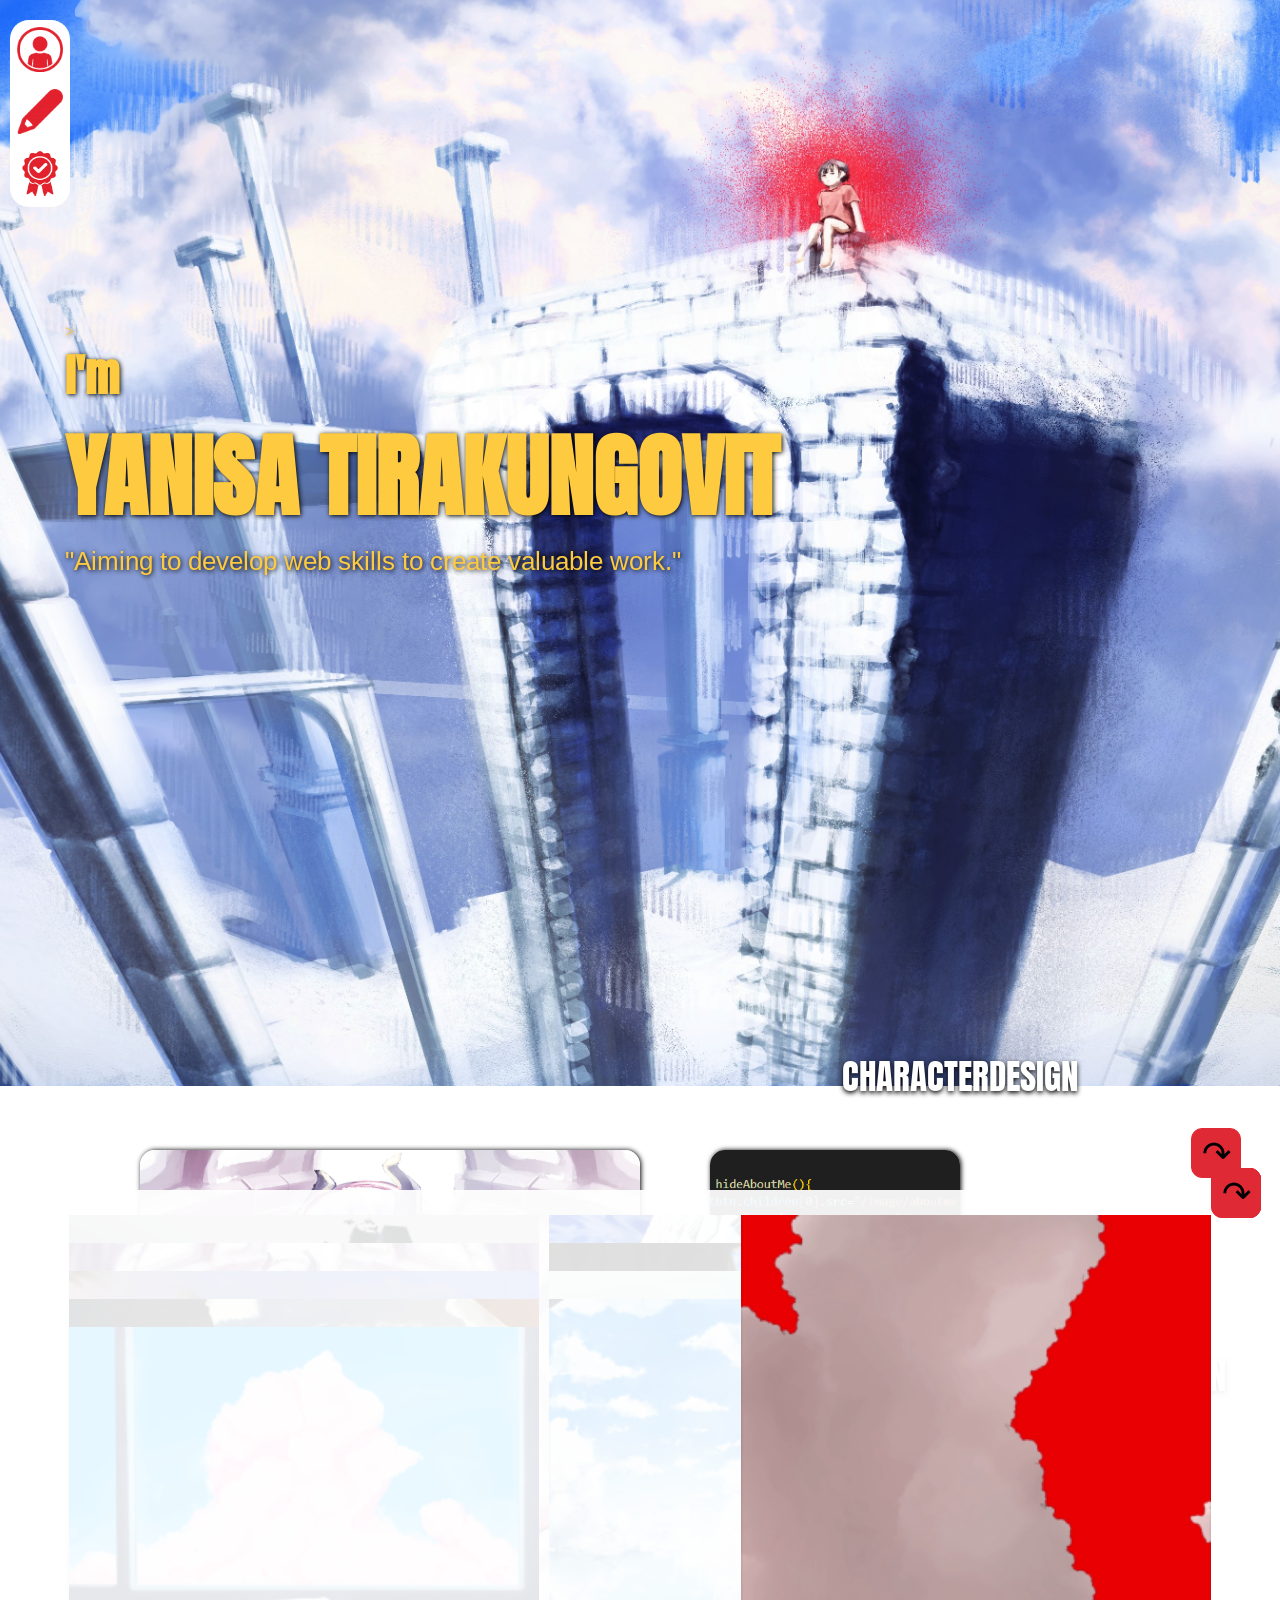
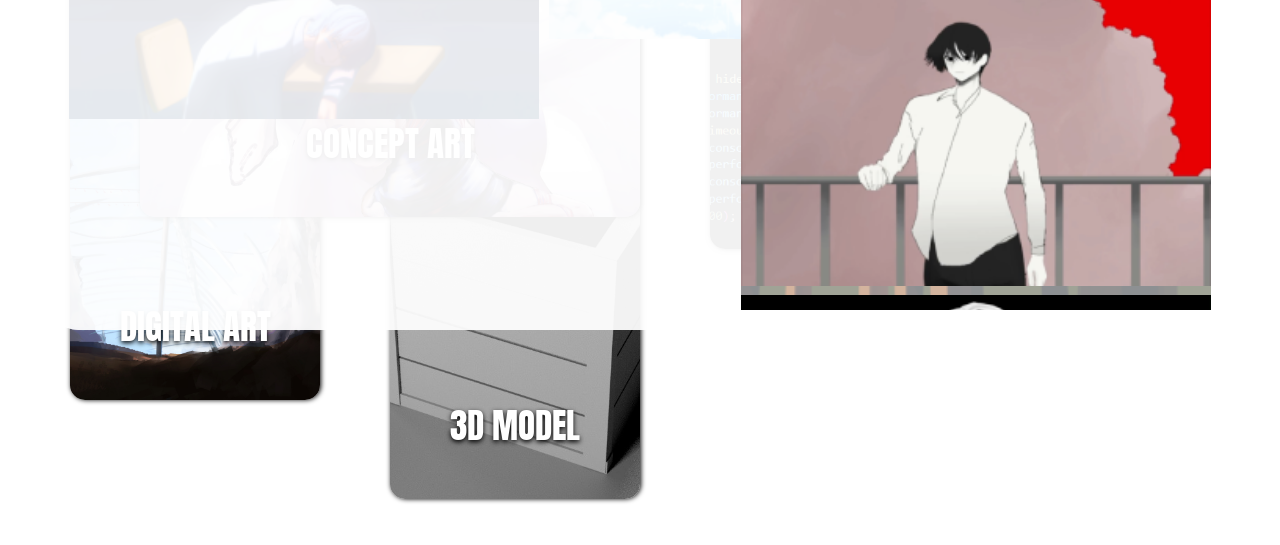
==== commit b75df551: "Add  .nojekyll" ====
--- a/index.html
+++ b/index.html
@@ -7,11 +7,11 @@
     <link rel="preconnect" href="https://fonts.googleapis.com">
     <link rel="preconnect" href="https://fonts.gstatic.com" crossorigin>
     <link href="https://fonts.googleapis.com/css2?family=Anton&family=Arimo:ital,wght@0,400..700;1,400..700&family=Noto+Sans+Thai:wght@100..900&display=swap" rel="stylesheet">
-    <link rel="stylesheet" href="style.css">
-    <link rel="stylesheet" href="about.css">
-    <link rel="stylesheet" href="performance.css">
-    <link rel="stylesheet" href="digitalart.css">
-    <link rel="stylesheet" href="certificate.css">
+    <link rel="stylesheet" href="./style.css">
+    <link rel="stylesheet" href="./about.css">
+    <link rel="stylesheet" href="./performance.css">
+    <link rel="stylesheet" href="./digitalart.css">
+    <link rel="stylesheet" href="./certificate.css">
     <script src="https://unpkg.com./imagesloaded@5/imagesloaded.pkgd.min.js"></script>
     <script src="/masonry.pkgd.min.js"></script>
 
@@ -204,7 +204,7 @@
                     >
                 </div>
                 <div class="grid-item">
-                    <img src="/image/performance/scaledown/conceptartscaledown/seleus final fight.png" alt=""
+                    <img src="/image/performance/scaledown/conceptartscaledown/seleus_final_fight.png" alt=""
                       data-gallery="1"
                     data-index="2"
                     >
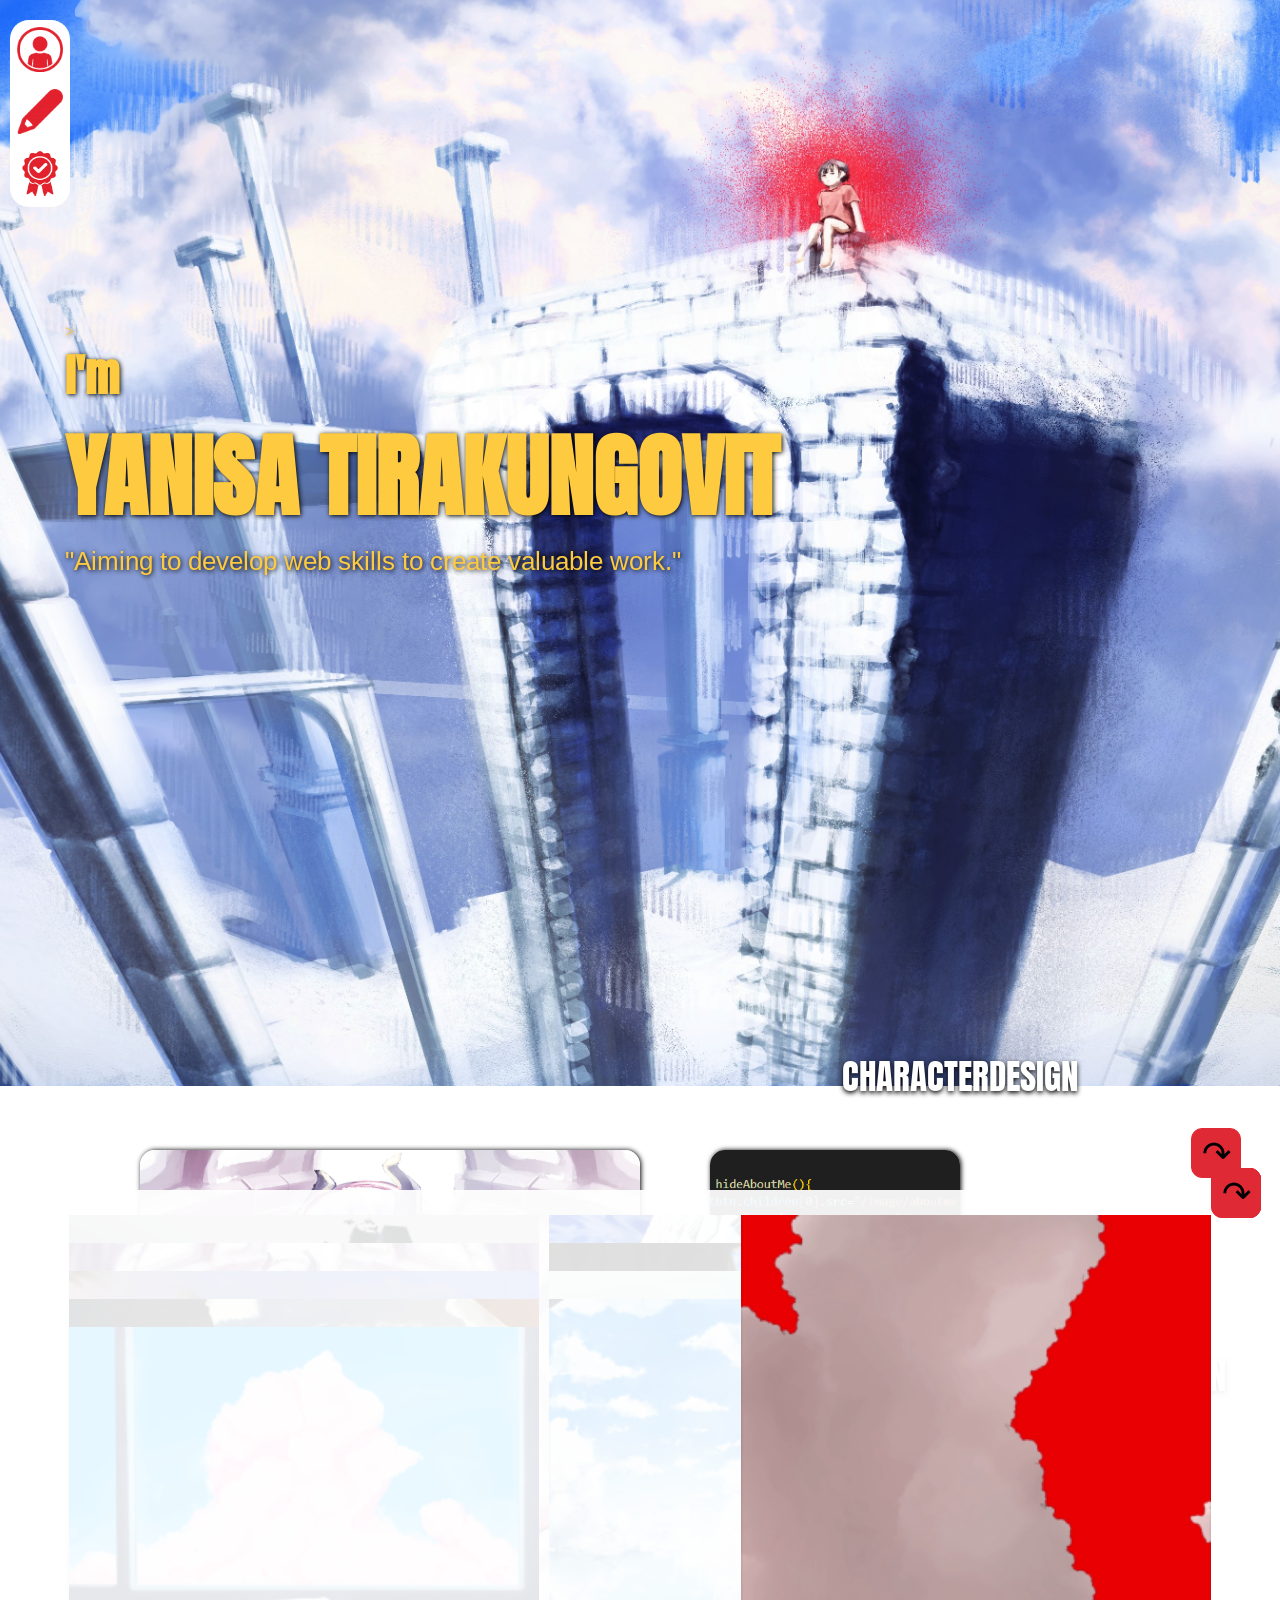
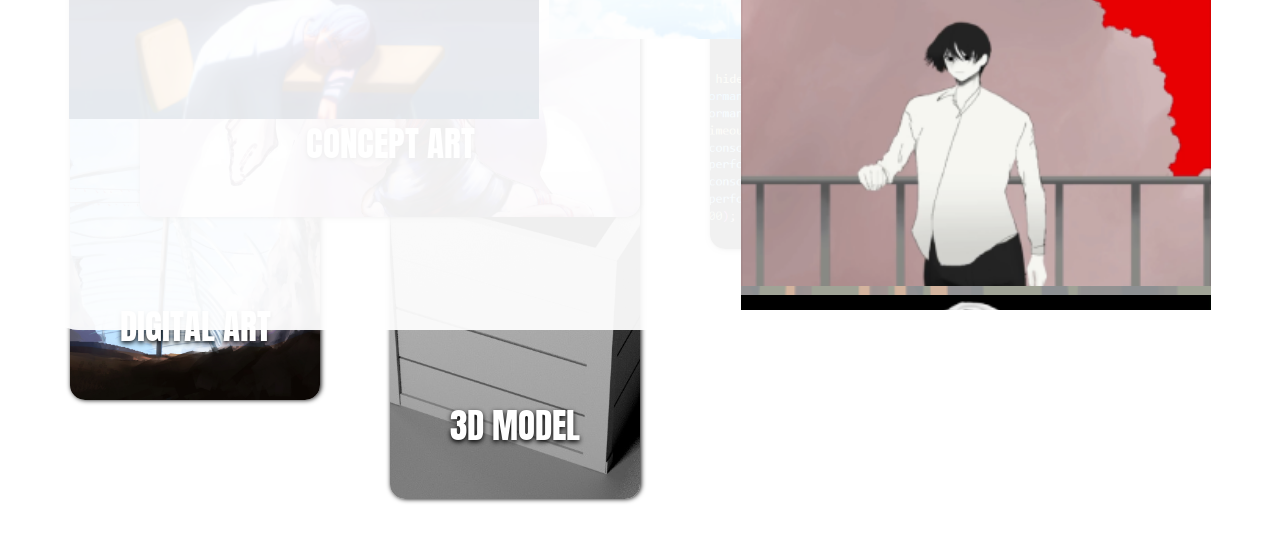
==== commit e058496f: "Update index.html paths" ====
--- a/index.html
+++ b/index.html
@@ -228,7 +228,7 @@
                     >
                 </div>
                 <div class="grid-item">
-                    <img src="./image/performance/scaledown/conceptartscaledown/EchoesOfADying Civilization.png" alt=""
+                    <img src="./image/performance/scaledown/conceptartscaledown/EchoesOfADying_Civilization.png" alt=""
                       data-gallery="1"
                     data-index="6"
                     >
--- a/style.css
+++ b/style.css
@@ -87,7 +87,7 @@
 
 body {
     margin: 0;
-    background-image:url(/bg\ blue.jpg);
+    background-image:url(/bg\_blue.jpg);
     background-repeat: no-repeat;
     background-position: center;
     background-size:2380px ;
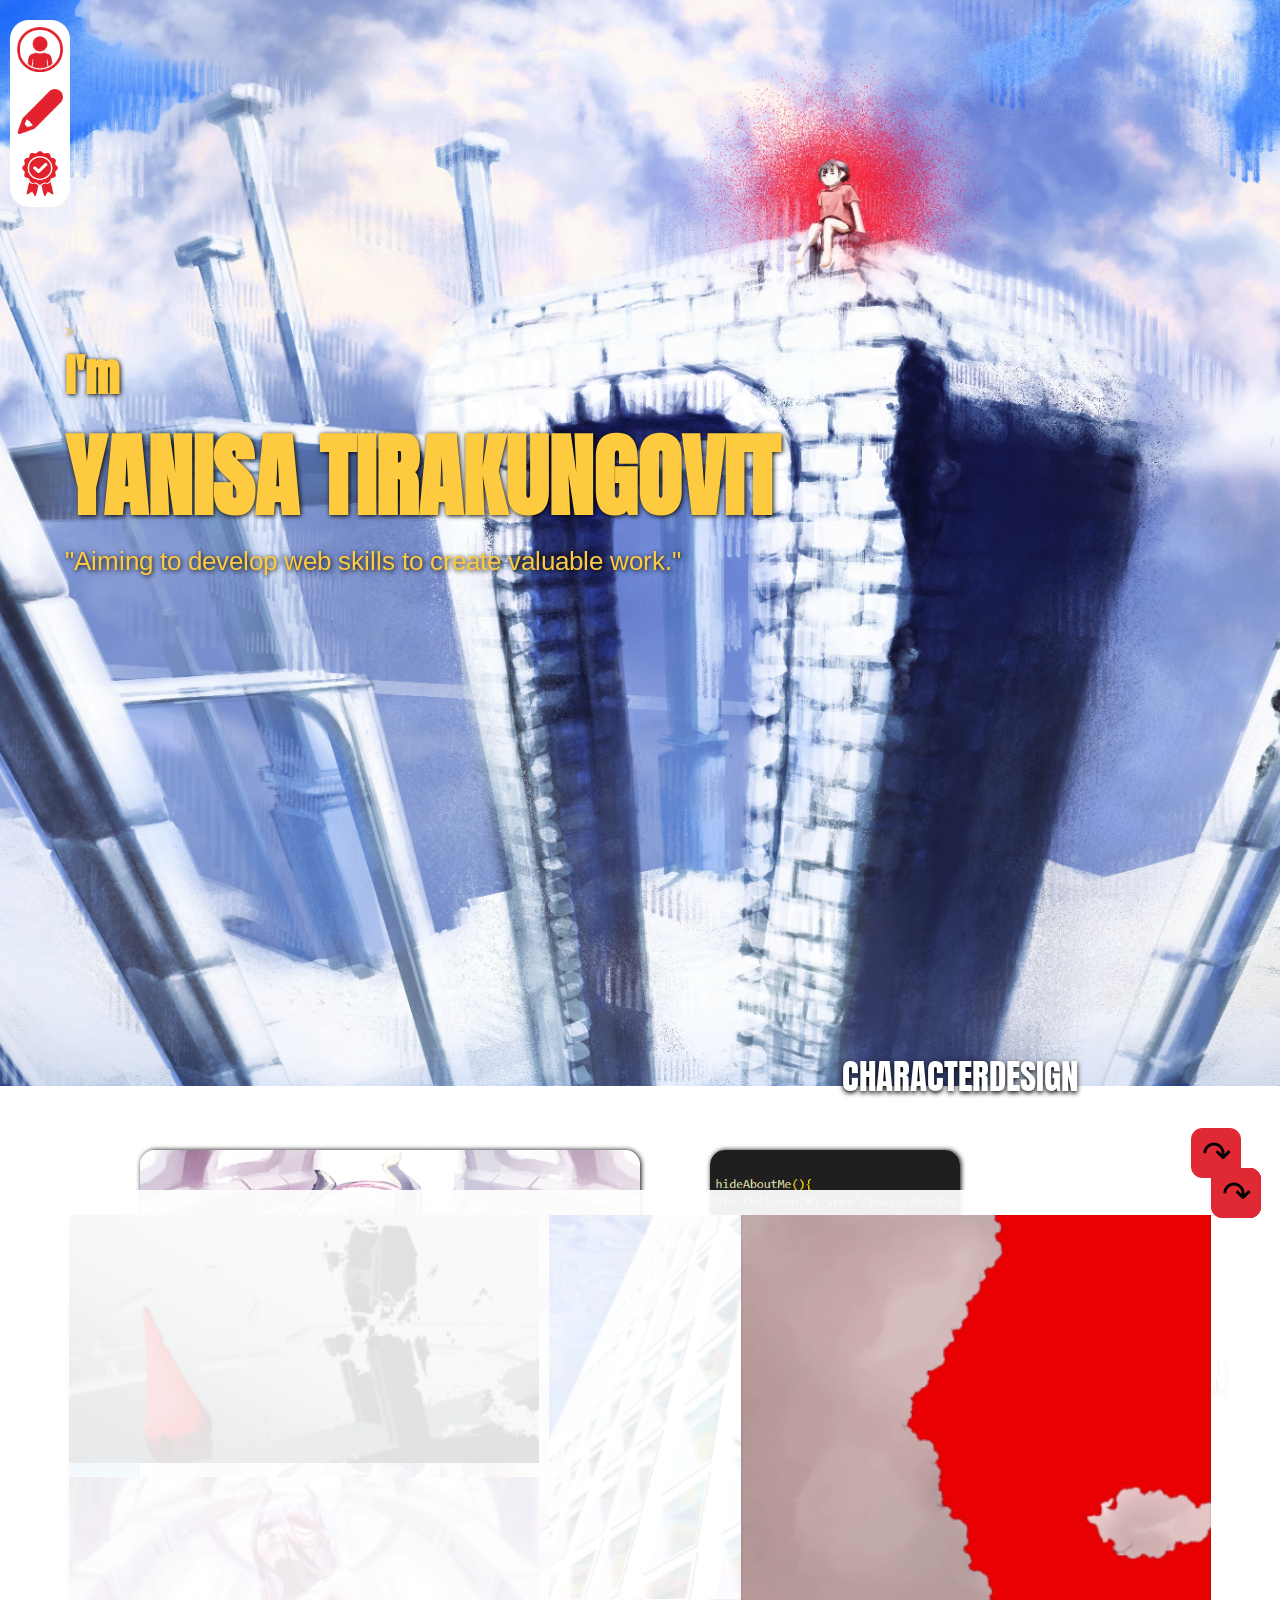
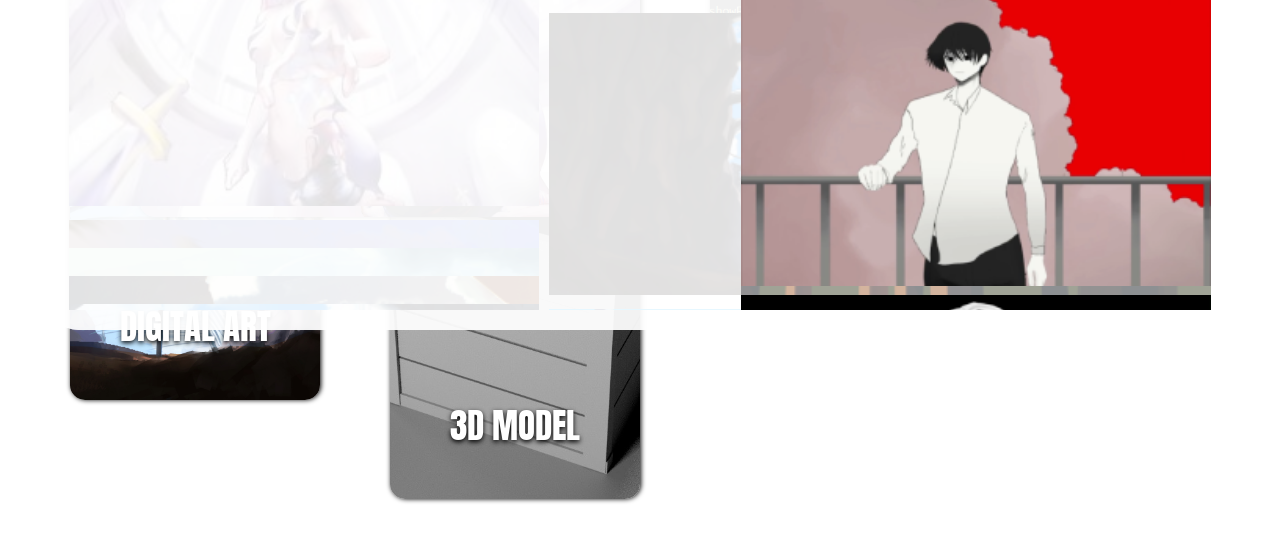
==== commit 0ffbe327: "Add Masonry library and fix image paths" ====
--- a/index.html
+++ b/index.html
@@ -12,6 +12,7 @@
     <link rel="stylesheet" href="./performance.css">
     <link rel="stylesheet" href="./digitalart.css">
     <link rel="stylesheet" href="./certificate.css">
+    <script src="https://unpkg.com/masonry-layout@4/dist/masonry.pkgd.min.js"></script>
     <script src="https://unpkg.com./imagesloaded@5/imagesloaded.pkgd.min.js"></script>
     <script src="/masonry.pkgd.min.js"></script>
 
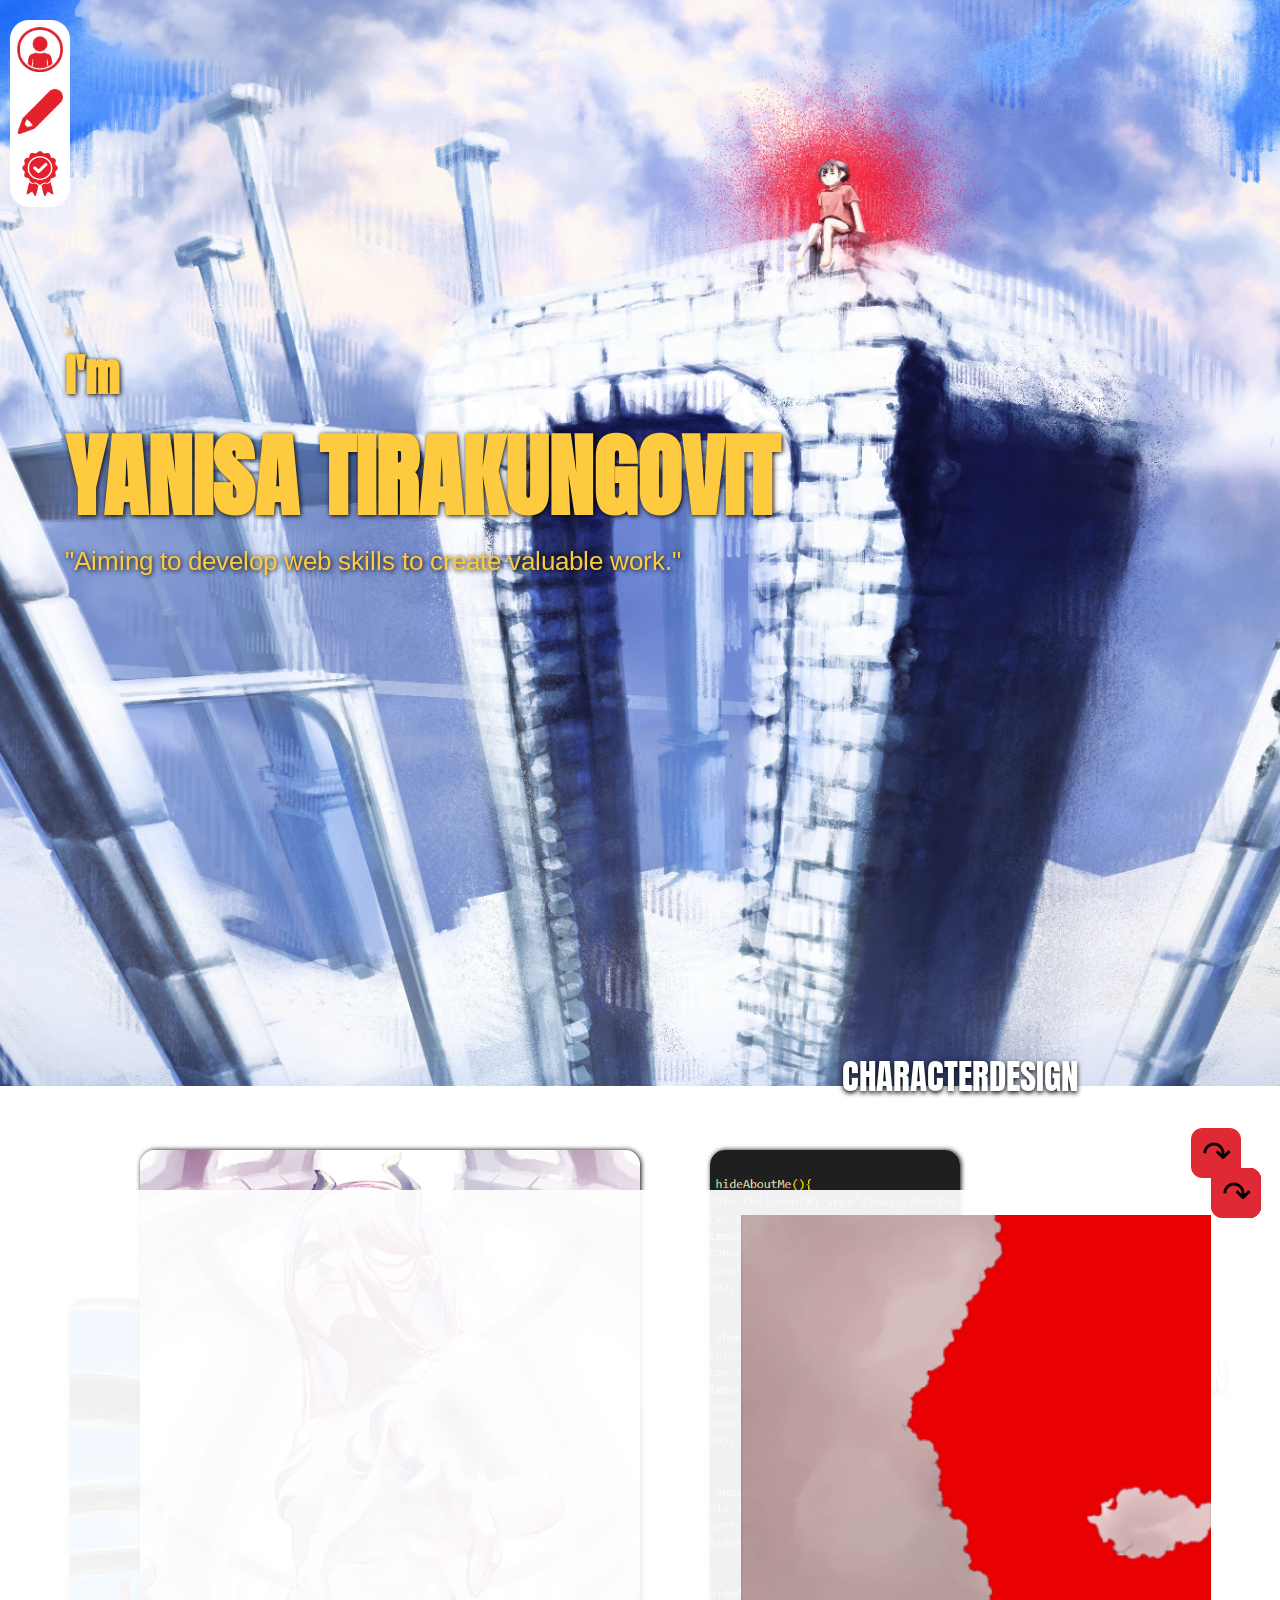
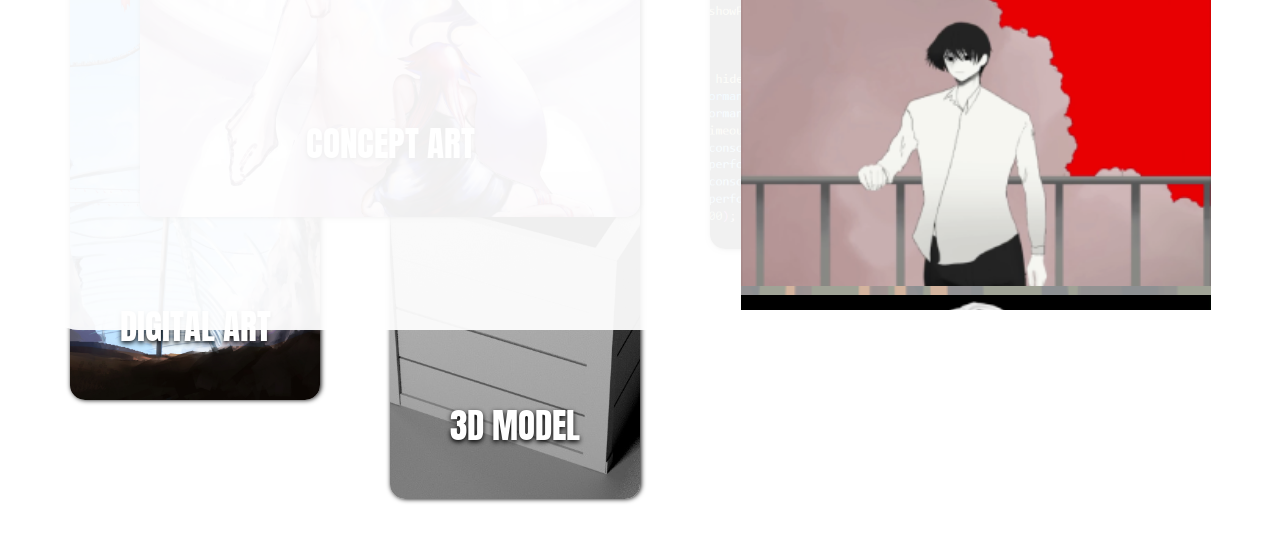
==== commit 53b0ccfd: "Remove duplicated masonry script" ====
--- a/index.html
+++ b/index.html
@@ -14,8 +14,6 @@
     <link rel="stylesheet" href="./certificate.css">
     <script src="https://unpkg.com/masonry-layout@4/dist/masonry.pkgd.min.js"></script>
     <script src="https://unpkg.com./imagesloaded@5/imagesloaded.pkgd.min.js"></script>
-    <script src="/masonry.pkgd.min.js"></script>
-
 </head>
 <body>
     
@@ -205,7 +203,7 @@
                     >
                 </div>
                 <div class="grid-item">
-                    <img src="/image/performance/scaledown/conceptartscaledown/seleus_final_fight.png" alt=""
+                    <img src="./image/performance/scaledown/conceptartscaledown/seleus_final_fight.png" alt=""
                       data-gallery="1"
                     data-index="2"
                     >
--- a/style.css
+++ b/style.css
@@ -87,7 +87,7 @@
 
 body {
     margin: 0;
-    background-image:url(/bg\_blue.jpg);
+    background-image:url(./image/bg_blue.jpg);
     background-repeat: no-repeat;
     background-position: center;
     background-size:2380px ;
--- a/about.css
+++ b/about.css
@@ -9,7 +9,7 @@
     width: 1450px;
     height: 700px;
     border-radius: 35px;
-    background-image: url("/image/background.png");
+    background-image: url("./image/background.png");
     background-size: 650px;
     background-repeat: no-repeat;
     background-position: right top;
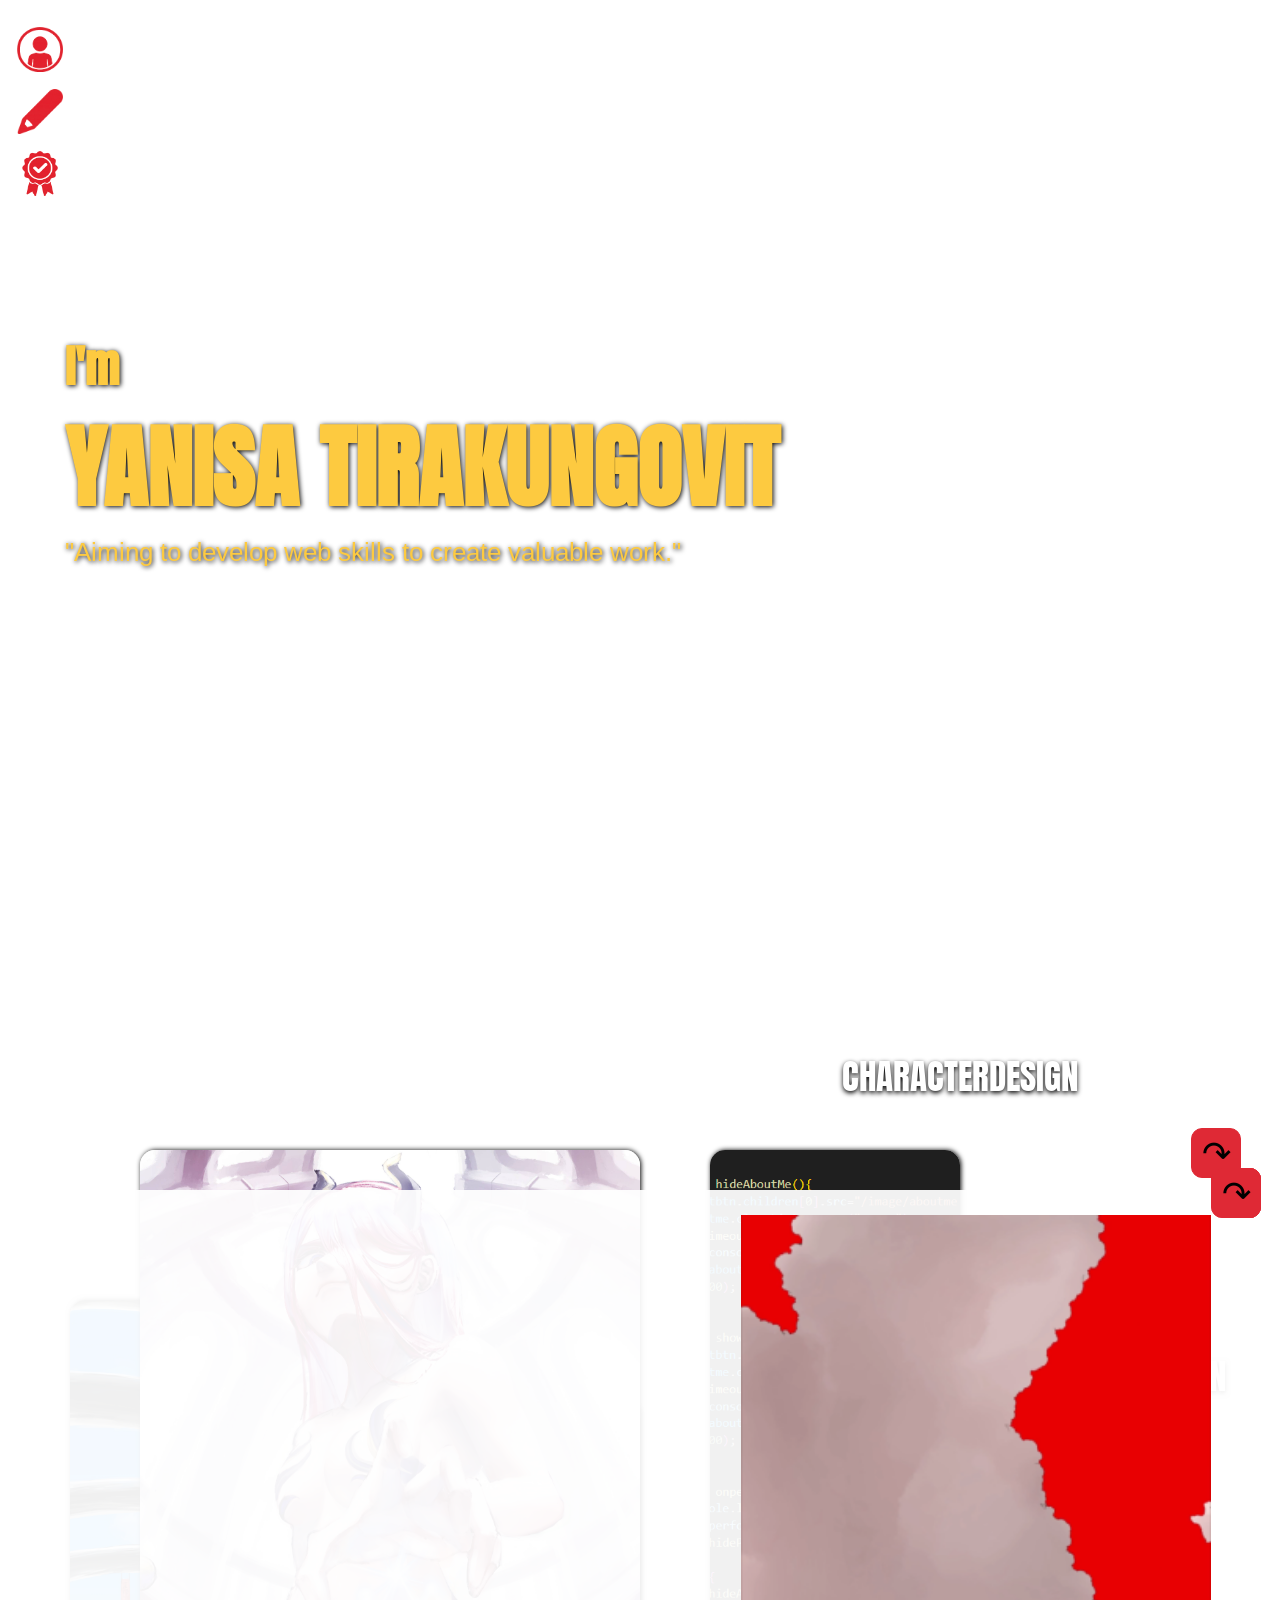
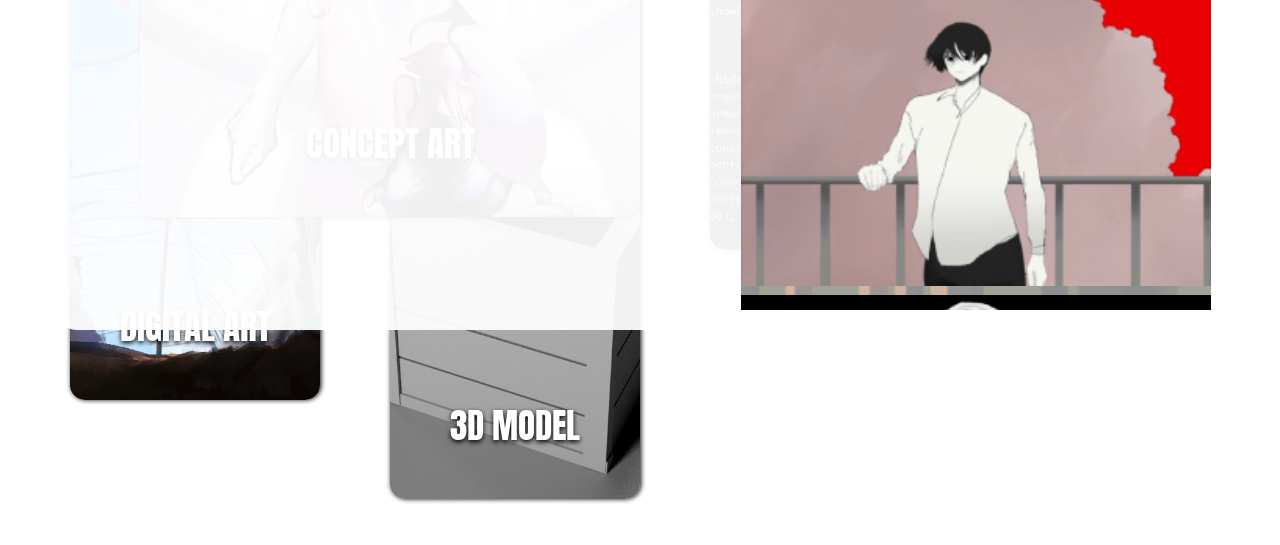
==== commit b213ef82: "Fix typo" ====
--- a/index.html
+++ b/index.html
@@ -33,7 +33,7 @@
     </div>
     <div id="mywebsitebg" class="show"></div>-->
 
-    <div id="welcome">>
+    <div id="welcome">
         <h2>I'm</h2>
         <h1>YANISA TIRAKUNGOVIT</h1>
         <h3>"Aiming to develop web skills to create valuable work."</h3>
--- a/style.css
+++ b/style.css
@@ -87,7 +87,7 @@
 
 body {
     margin: 0;
-    background-image:url(./image/bg_blue.jpg);
+    background-image:url('image/bg-blue.jpg');
     background-repeat: no-repeat;
     background-position: center;
     background-size:2380px ;
--- a/about.css
+++ b/about.css
@@ -9,7 +9,7 @@
     width: 1450px;
     height: 700px;
     border-radius: 35px;
-    background-image: url("./image/background.png");
+    background-image: url('image/background.png');
     background-size: 650px;
     background-repeat: no-repeat;
     background-position: right top;
